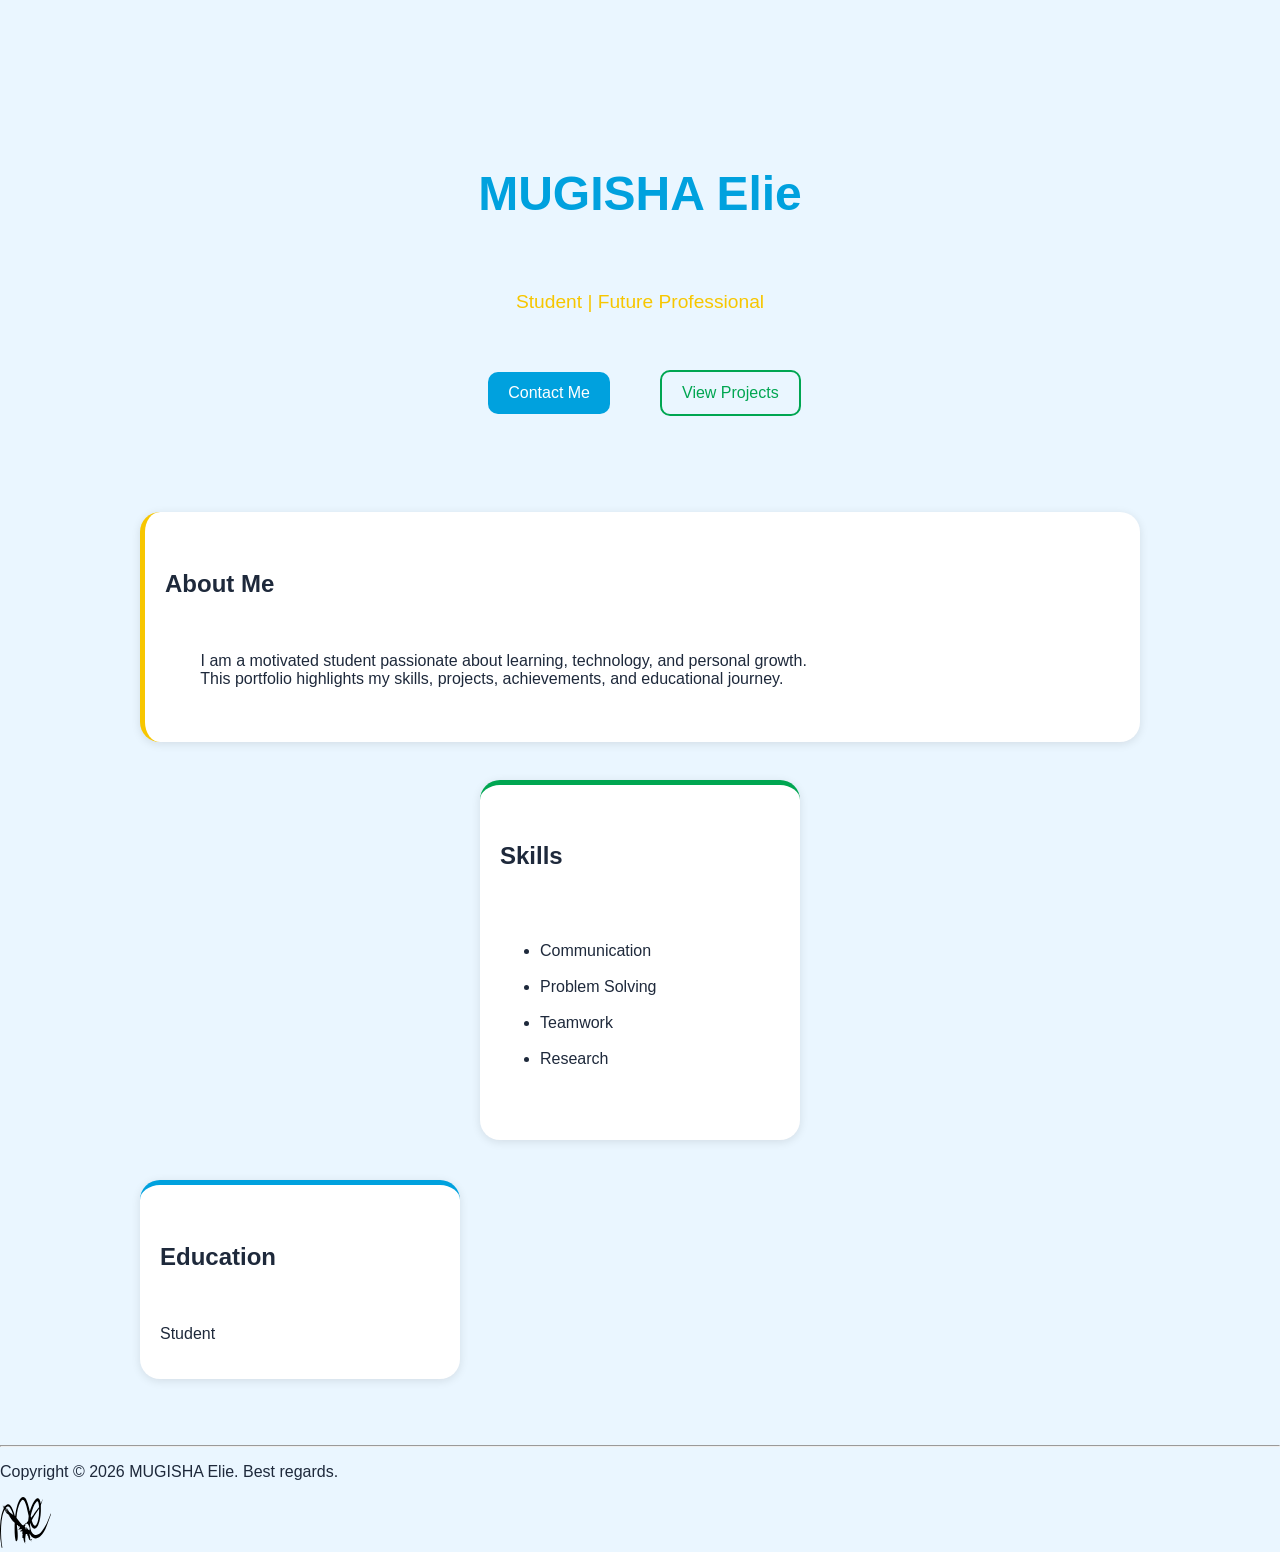
==== index.html @ 06cb4acb "Add footer section to index.html Added footer with copyright information and signature image." ====
<!-- index.html -->
<!DOCTYPE html>
<html lang="en">
<head>
    <link rel="stylesheet" href="styles.css">
    <link rel="icon" type="image/svg+xml" href="mmmeee_me.svg">

    <meta charset="UTF-8">
    <meta name="viewport" content="width=device-width, initial-scale=1.0">
    <title>Me Portfolio</title>
</head>
<body>
  <div class="container">
    <header class="hero">
      <h1>MUGISHA Elie</h1>
      <p>Student | Future Professional</p>
      <div class="buttons">
        <a href="#contact" class="btn-primary">Contact Me</a>
        <a href="#projects" class="btn-secondary">View Projects</a>
      </div>
    </header>
    <section class="card about">
      <h2>About Me</h2>
      <p>
        I am a motivated student passionate about learning, technology, and personal growth.</br>
        This portfolio highlights my skills, projects, achievements, and educational journey.
      </p>
    </section>
    <section class="grid">
      <div class="card skills">
        <h2>Skills</h2>
        <ul>
          <li>Communication</li>
          <li>Problem Solving</li>
          <li>Teamwork</li>
          <li>Research</li>
        </ul>
      </div>
      <div class="card education">
        <h2>Education</h2>
        <p>Student</p>
      </div>
    </section>
  </div>
    <hr>
    <footer>
    <p>Copyright &copy; 2026 MUGISHA Elie. Best regards.</p>
    <img src="mmmeee_me.svg" alt="signature" width="51.2">
    </footer>
</body>
</html>
---- styles.css ----
body {
  margin: 0;
  font-family: Arial, sans-serif;
  background: #eaf6ff;
  color: #1e293b;
}

.container {
  max-width: 1000px;
  margin: auto;
  padding: 20px;
}

.hero {
  text-align: center;
  padding: 60px 20px;
}

.hero h1 {
  color: #00a1de;
  font-size: 3rem;
}

.hero p {
  color: #f7c600;
  font-size: 1.2rem;
}

.buttons {
  margin-top: 20px;
}

.btn-primary,
.btn-secondary {
  text-decoration: none;
  padding: 12px 20px;
  border-radius: 10px;
  margin: 0 5px;
  display: inline-block;
}

.btn-primary {
  background: #00a1de;
  color: white;
}

.btn-secondary {
  border: 2px solid #00a651;
  color: #00a651;
}

.card {
  background: white;
  padding: 20px;
  border-radius: 20px;
  box-shadow: 0 2px 10px rgba(0,0,0,0.1);
  margin-bottom: 20px;
}

.about {
  border-left: 5px solid #f7c600;
}

.grid {
  display: grid;
  grid-template-columns: repeat(auto-fit, minmax(250px, 1fr));
  gap: 20px;
}

.skills {
  border-top: 5px solid #00a651;
}

.education {
  border-top: 5px solid #00a1de;
}
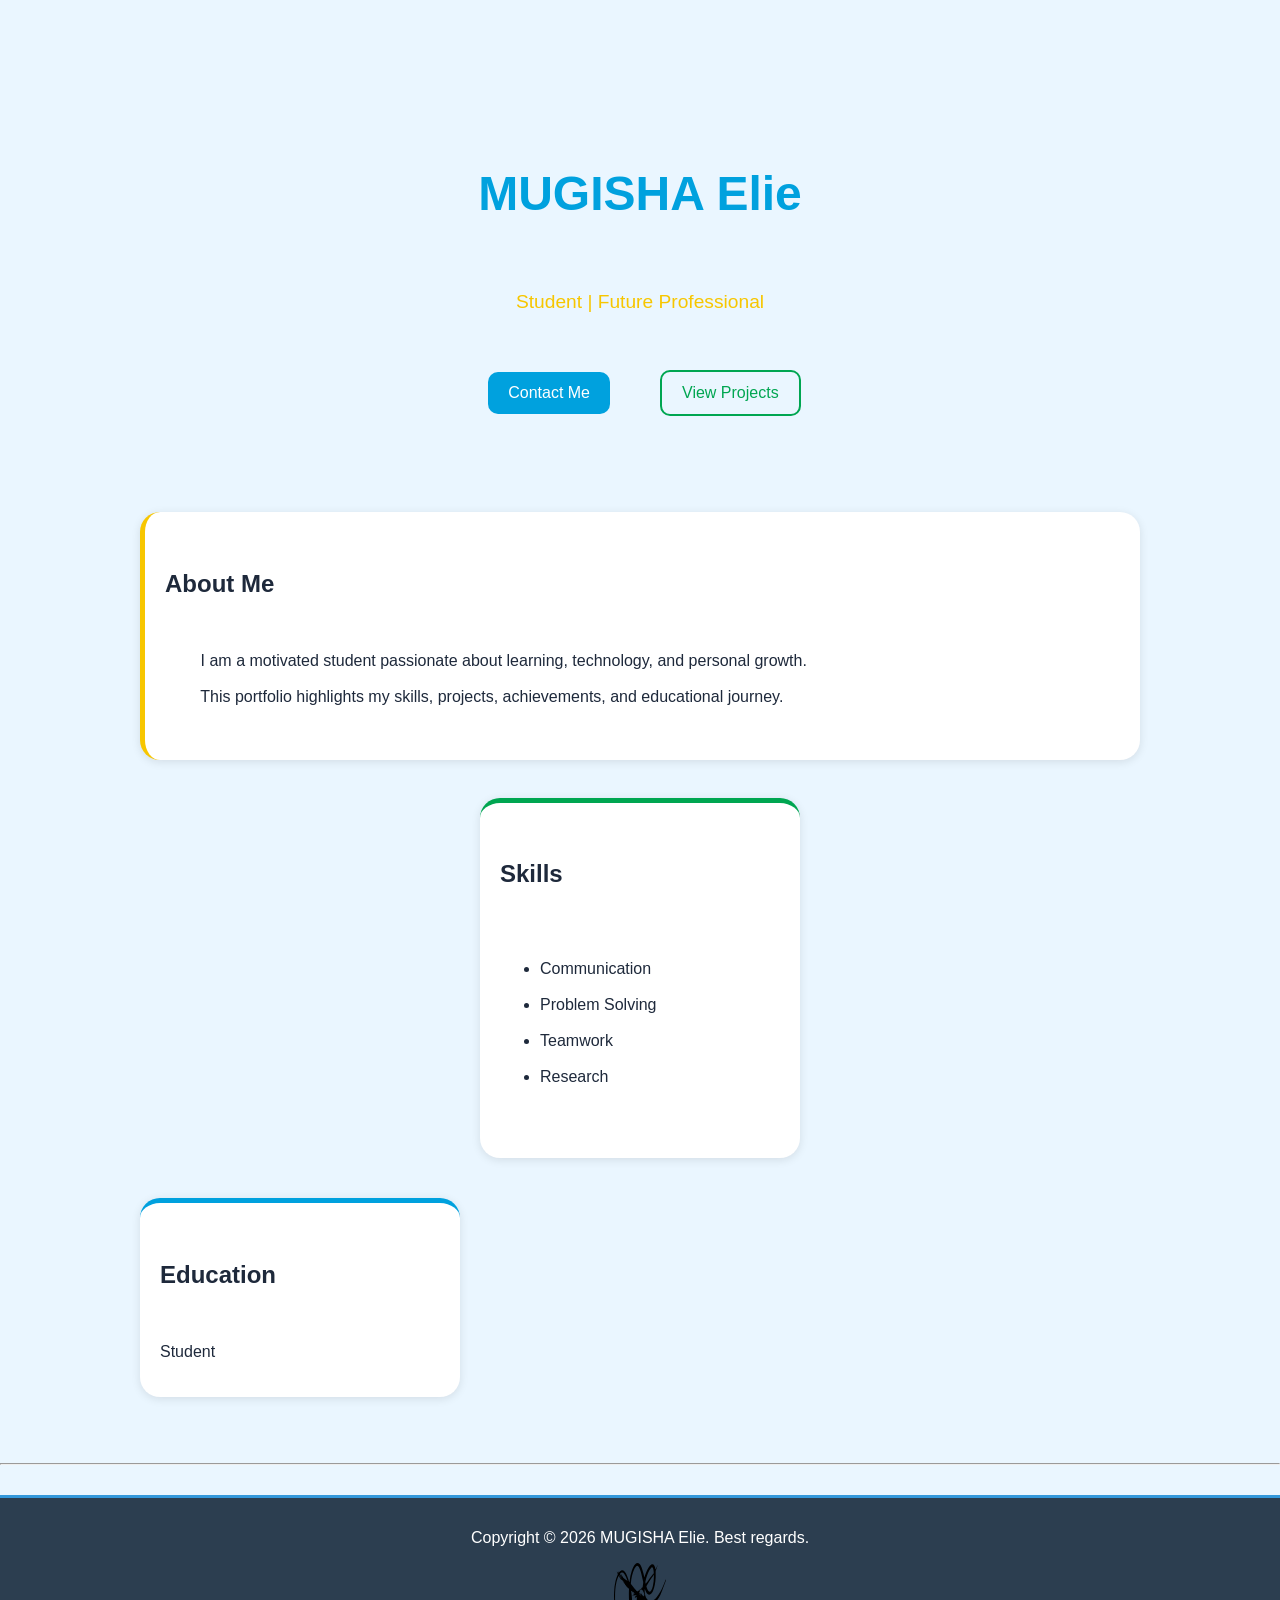
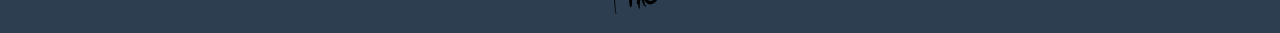
==== commit 25158c4b: "Update About Me section with additional line break Added an extra line break in the About Me section" ====
--- a/index.html
+++ b/index.html
@@ -22,7 +22,7 @@
     <section class="card about">
       <h2>About Me</h2>
       <p>
-        I am a motivated student passionate about learning, technology, and personal growth.</br>
+        I am a motivated student passionate about learning, technology, and personal growth.</br></br>
         This portfolio highlights my skills, projects, achievements, and educational journey.
       </p>
     </section>
--- a/styles.css
+++ b/styles.css
@@ -74,3 +74,12 @@
 .education {
   border-top: 5px solid #00a1de;
 }
+
+footer {
+  text-align: center;
+  padding: 15px;
+  background: #2c3e50;
+  color: #fff;
+  margin-top: 30px;
+  border-top: 3px solid #3498db;
+}
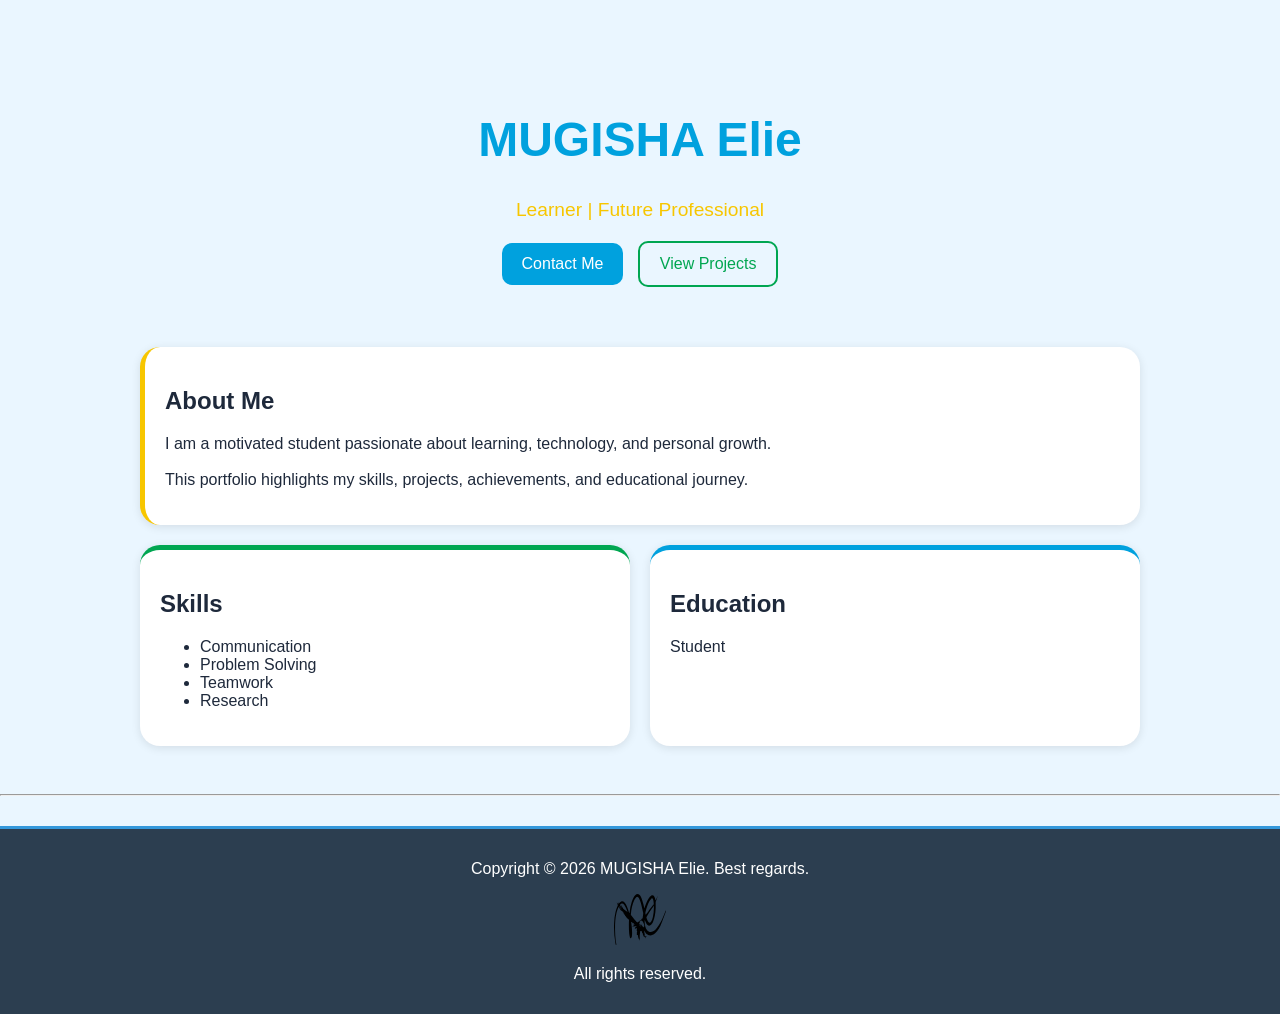
==== commit 2ea9d595: "Refactor index.html for improved structure and content" ====
--- a/index.html
+++ b/index.html
@@ -1,51 +1,51 @@
-<!-- index.html -->
 <!DOCTYPE html>
 <html lang="en">
 <head>
     <link rel="stylesheet" href="styles.css">
     <link rel="icon" type="image/svg+xml" href="mmmeee_me.svg">
-
+    
     <meta charset="UTF-8">
     <meta name="viewport" content="width=device-width, initial-scale=1.0">
     <title>Me Portfolio</title>
 </head>
 <body>
-  <div class="container">
-    <header class="hero">
-      <h1>MUGISHA Elie</h1>
-      <p>Student | Future Professional</p>
-      <div class="buttons">
-        <a href="#contact" class="btn-primary">Contact Me</a>
-        <a href="#projects" class="btn-secondary">View Projects</a>
-      </div>
-    </header>
-    <section class="card about">
-      <h2>About Me</h2>
-      <p>
-        I am a motivated student passionate about learning, technology, and personal growth.</br></br>
-        This portfolio highlights my skills, projects, achievements, and educational journey.
-      </p>
-    </section>
-    <section class="grid">
-      <div class="card skills">
-        <h2>Skills</h2>
-        <ul>
-          <li>Communication</li>
-          <li>Problem Solving</li>
-          <li>Teamwork</li>
-          <li>Research</li>
-        </ul>
-      </div>
-      <div class="card education">
-        <h2>Education</h2>
-        <p>Student</p>
-      </div>
-    </section>
-  </div>
+    <div class="container">
+        <header class="hero">
+            <h1>MUGISHA Elie</h1>
+            <p>Learner | Future Professional</p>
+    <div class="buttons">
+        <a href="#contact" class="btn-primary">Contact Me</a>
+        <a href="#projects" class="btn-secondary">View Projects</a>
+    </div>
+        </header>
+        <section class="card about">
+            <h2>About Me</h2>
+            <p>
+                I am a motivated student passionate about learning, technology, and personal growth.</br></br>
+            This portfolio highlights my skills, projects, achievements, and educational journey.
+            </p>
+        </section>
+        <section class="grid">
+            <div class="card skills">
+                <h2>Skills</h2>
+                <ul>
+                    <li>Communication</li>
+                    <li>Problem Solving</li>
+                    <li>Teamwork</li>
+                    <li>Research</li>
+                </ul>
+            </div>
+            <div class="card education">
+                <h2>Education</h2>
+                <p>Student</p>
+            </div>
+        </section>
+    </div>
     <hr>
     <footer>
-    <p>Copyright &copy; 2026 MUGISHA Elie. Best regards.</p>
-    <img src="mmmeee_me.svg" alt="signature" width="51.2">
+        <p>Copyright &copy; 2026 MUGISHA Elie. Best regards.</p>
+        <img src="mmmeee_me.svg" alt="signature" width="51.2">
+        <p>All rights reserved.</p>
     </footer>
 </body>
 </html>
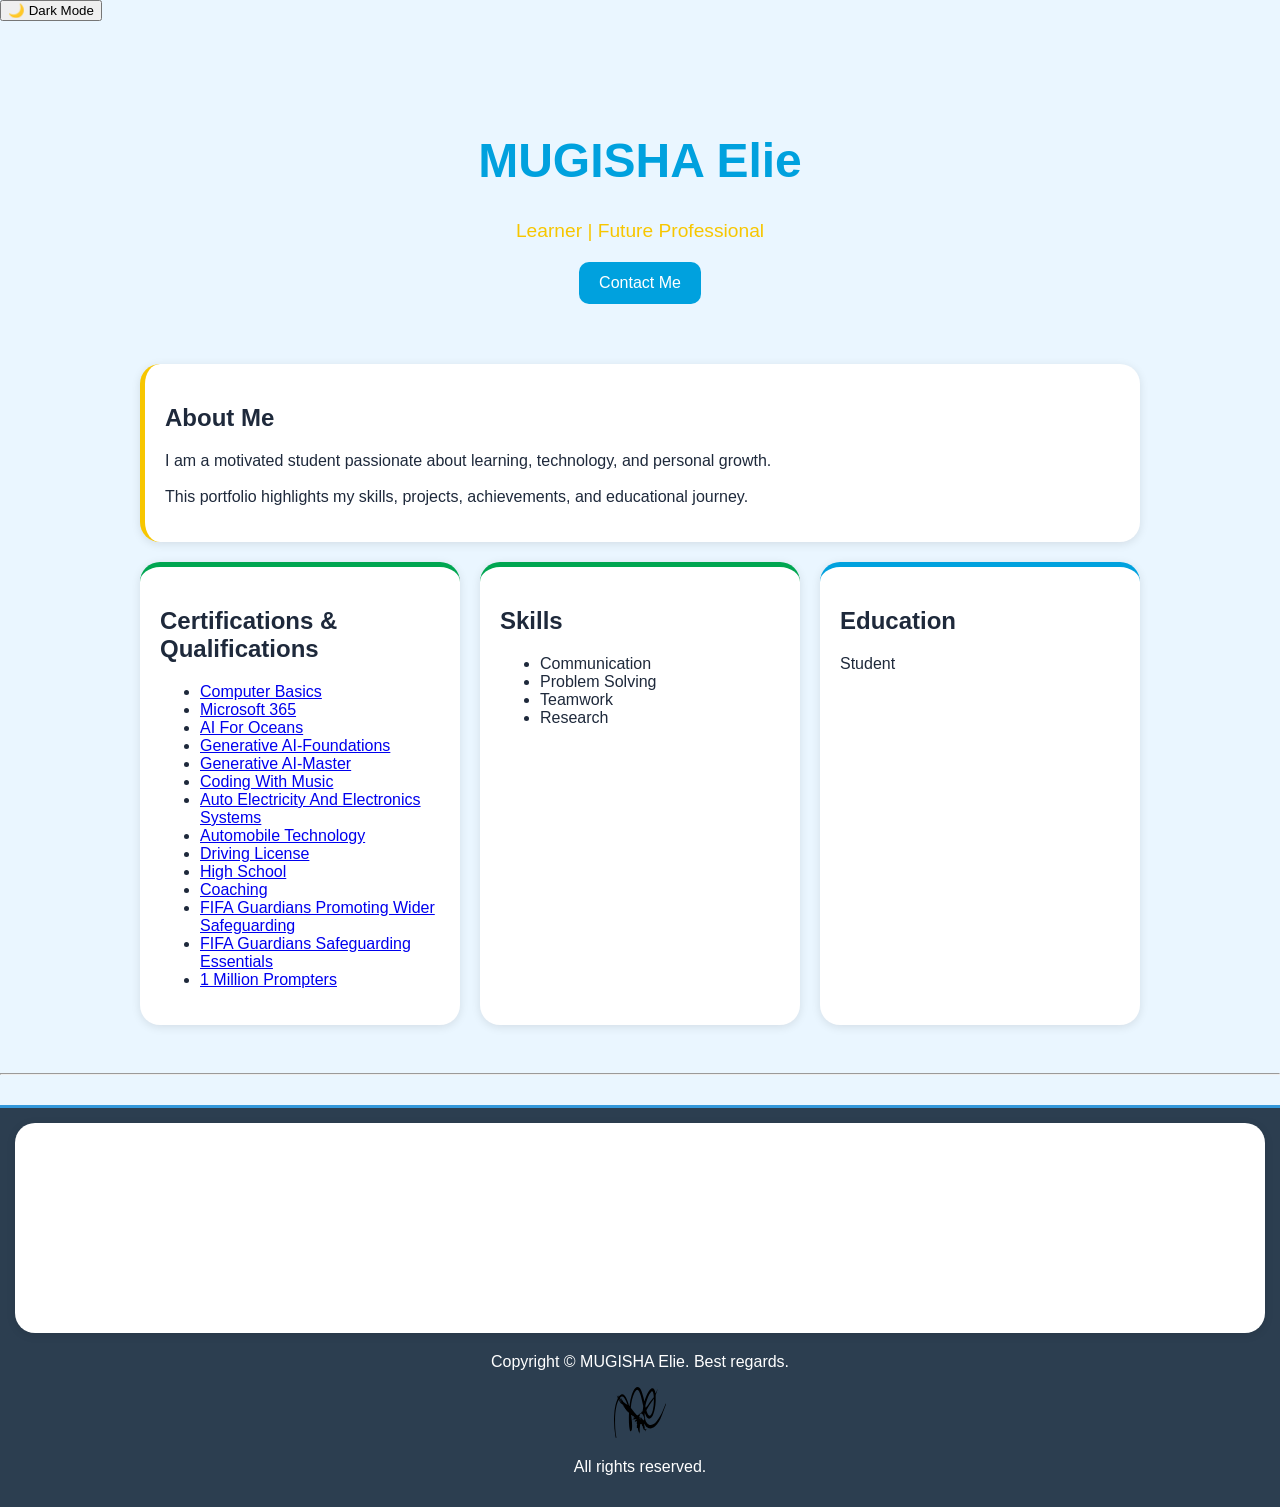
==== commit 19fb8857: "Enhance portfolio with dark mode button and contact info Added dark mode button and contact section " ====
--- a/index.html
+++ b/index.html
@@ -9,24 +9,44 @@
     <title>Me Portfolio</title>
 </head>
 <body>
+    <button id="darkModeBtn">
+    🌙 Dark Mode
+</button>
     <div class="container">
         <header class="hero">
             <h1>MUGISHA Elie</h1>
             <p>Learner | Future Professional</p>
     <div class="buttons">
         <a href="#contact" class="btn-primary">Contact Me</a>
-        <a href="#projects" class="btn-secondary">View Projects</a>
     </div>
         </header>
         <section class="card about">
             <h2>About Me</h2>
             <p>
-                I am a motivated student passionate about learning, technology, and personal growth.</br></br>
+                I am a motivated student passionate about learning, technology, and personal growth.<br><br>
             This portfolio highlights my skills, projects, achievements, and educational journey.
             </p>
         </section>
         <section class="grid">
             <div class="card skills">
+                <h2>Certifications & Qualifications</h2>
+                <ul>
+                    <li><a href="Certificate . Computer Basics.pdf">Computer Basics</a></li>
+                    <li><a href="Certificate Getting Started with Microsoft 365.pdf">Microsoft 365</a></li>
+                    <li><a href="Certificate.jpg">AI For Oceans</a></li>
+                    <li><a href="Certificate_ Generative AI - Foundations.pdf">Generative AI-Foundations</li>
+                    <li><a href="Certificate_Genera ve AI - Master.pdf">Generative AI-Master</a></li>
+                    <li><a href="Coding With Music.jpg">Coding With Music</li>
+                    <li><a href="Diploma-6.pdf">Auto Electricity And Electronics Systems</li>
+                    <li><a href="kic baby.pdf">Automobile Technology</li>
+                    <li><a href="permit.pdf">Driving License</a></li>
+                    <li><a href="transcripts.pdf">High School</a></li>
+                    <li><a href="diploma.pdf">Coaching</a></li>
+                    <li><a href="FIFA_Guardians_Promoting_Wider_Safeguarding_Change_certificate.pdf">FIFA Guardians Promoting Wider Safeguarding</a></li>
+                    <li><a href="FIFA_Guardians_Safeguarding_Essentials_certificate.pdf">FIFA Guardians Safeguarding Essentials</a></li>
+                    <li><a href="mugisha-elie-certificate.pdf">1 Million Prompters</a></li>
+                </ul>
+            </div><div class="card skills">
                 <h2>Skills</h2>
                 <ul>
                     <li>Communication</li>
@@ -43,9 +63,21 @@
     </div>
     <hr>
     <footer>
-        <p>Copyright &copy; 2026 MUGISHA Elie. Best regards.</p>
+        <section id="contact" class="card">
+    <h2>Contact</h2>
+
+    <p>Email: sirmelie7@gmail.com</p>
+    <p>Phone: +250 788 670 786</p>
+    <p>Location: Rwanda</p>
+</section>
+        <p>
+    Copyright &copy;
+    <span id="copyright-year"></span>
+    MUGISHA Elie. Best regards.
+        </p>
         <img src="mmmeee_me.svg" alt="signature" width="51.2">
         <p>All rights reserved.</p>
     </footer>
+    <script src="script.js"></script>
 </body>
 </html>
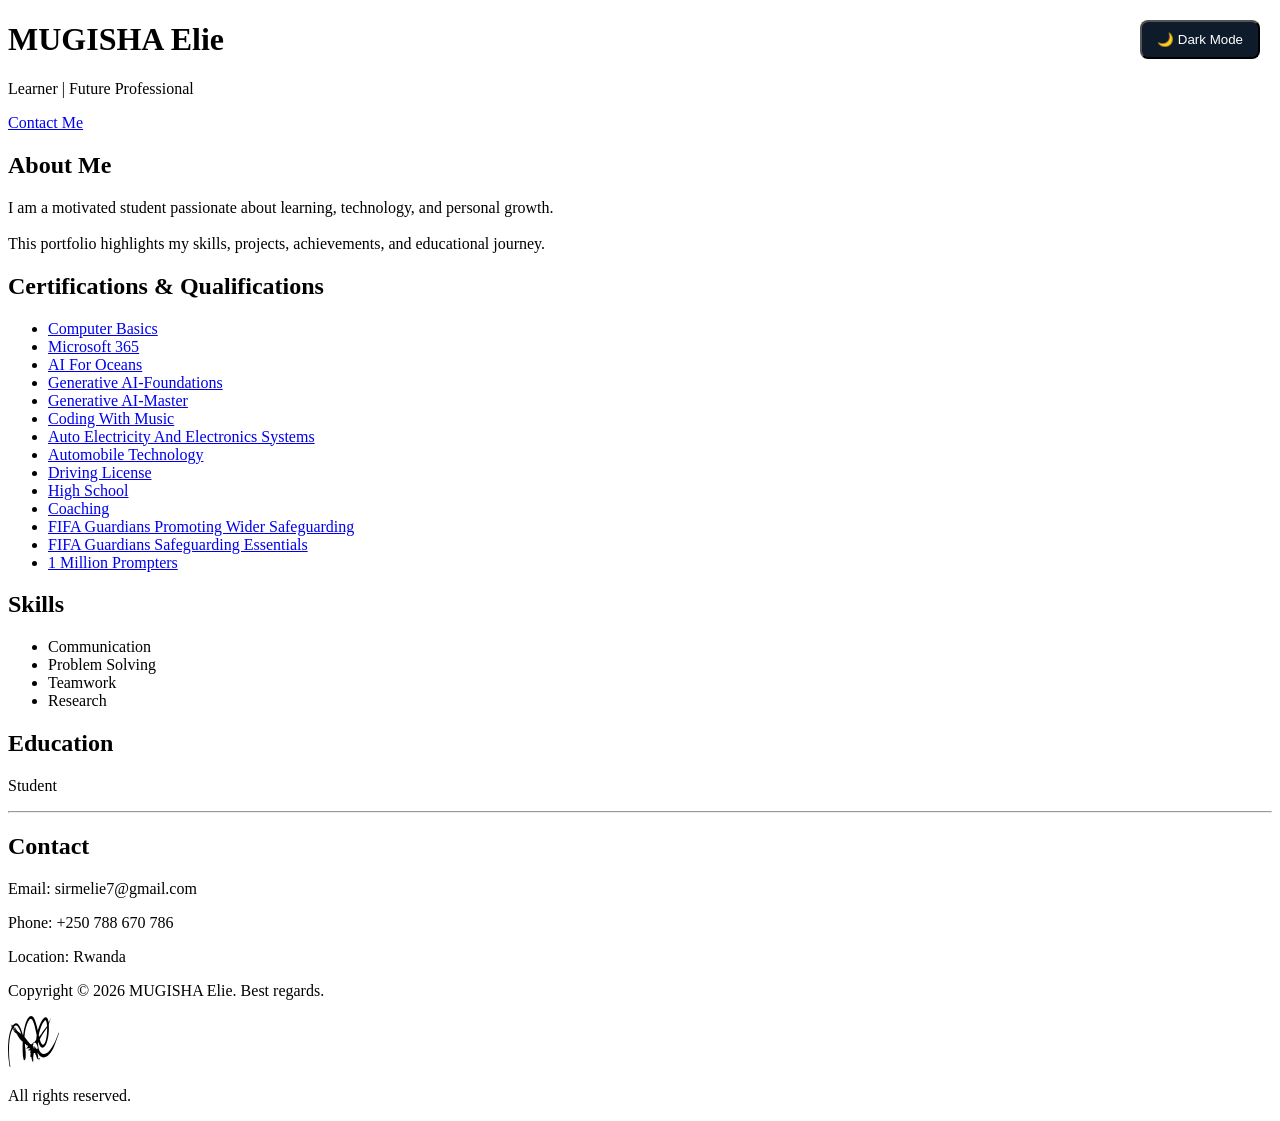
==== commit c394e011: "Update index.html" ====
--- a/index.html
+++ b/index.html
@@ -1,12 +1,12 @@
 <!DOCTYPE html>
 <html lang="en">
 <head>
-    <link rel="stylesheet" href="styles.css">
-    <link rel="icon" type="image/svg+xml" href="mmmeee_me.svg">
     
     <meta charset="UTF-8">
     <meta name="viewport" content="width=device-width, initial-scale=1.0">
     <title>Me Portfolio</title>
+    <link rel="icon" type="image/svg+xml" href="mmmeee_me.svg">
+    <link rel="stylesheet" href="styles.css">
 </head>
 <body>
     <button id="darkModeBtn">
@@ -34,11 +34,11 @@
                     <li><a href="Certificate . Computer Basics.pdf">Computer Basics</a></li>
                     <li><a href="Certificate Getting Started with Microsoft 365.pdf">Microsoft 365</a></li>
                     <li><a href="Certificate.jpg">AI For Oceans</a></li>
-                    <li><a href="Certificate_ Generative AI - Foundations.pdf">Generative AI-Foundations</li>
+                    <li><a href="Certificate_ Generative AI - Foundations.pdf">Generative AI-Foundations</a></li>
                     <li><a href="Certificate_Genera ve AI - Master.pdf">Generative AI-Master</a></li>
-                    <li><a href="Coding With Music.jpg">Coding With Music</li>
-                    <li><a href="Diploma-6.pdf">Auto Electricity And Electronics Systems</li>
-                    <li><a href="kic baby.pdf">Automobile Technology</li>
+                    <li><a href="Coding With Music.jpg">Coding With Music</a></li>
+                    <li><a href="Diploma-6.pdf">Auto Electricity And Electronics Systems</a></li>
+                    <li><a href="kic baby.pdf">Automobile Technology</a></li>
                     <li><a href="permit.pdf">Driving License</a></li>
                     <li><a href="transcripts.pdf">High School</a></li>
                     <li><a href="diploma.pdf">Coaching</a></li>
--- a/styles.css
+++ b/styles.css
@@ -1,85 +1,100 @@
-body {
-  margin: 0;
-  font-family: Arial, sans-serif;
-  background: #eaf6ff;
-  color: #1e293b;
+/* Smooth Theme Transition */
+
+body,
+.container,
+.card,
+input,
+button,
+a,
+footer {
+    transition: all 0.3s ease;
 }
 
-.container {
-  max-width: 1000px;
-  margin: auto;
-  padding: 20px;
+/* Dark Mode Button */
+
+#darkModeBtn {
+    position: fixed;
+    top: 20px;
+    right: 20px;
+    width: auto;
+    padding: 10px 15px;
+    z-index: 1000;
+    background: #0d1b2a;
+    color: white;
+    border-radius: 8px;
 }
 
-.hero {
-  text-align: center;
-  padding: 60px 20px;
+/* Dark Mode */
+
+.dark-mode {
+    background: #121212;
+    color: #ffffff;
 }
 
-.hero h1 {
-  color: #00a1de;
-  font-size: 3rem;
+.dark-mode .container {
+    background: #1e1e1e;
 }
 
-.hero p {
-  color: #f7c600;
-  font-size: 1.2rem;
+.dark-mode .card {
+    background: #2a2a2a;
+    color: white;
+    box-shadow: 0 0 10px rgba(255,255,255,0.05);
 }
 
-.buttons {
-  margin-top: 20px;
+.dark-mode h1,
+.dark-mode h2,
+.dark-mode p,
+.dark-mode li {
+    color: white;
 }
 
-.btn-primary,
-.btn-secondary {
-  text-decoration: none;
-  padding: 12px 20px;
-  border-radius: 10px;
-  margin: 0 5px;
-  display: inline-block;
+.dark-mode a {
+    color: #4db8ff;
 }
 
-.btn-primary {
-  background: #00a1de;
-  color: white;
+.dark-mode input {
+    background: #333;
+    color: white;
+    border: 1px solid #555;
 }
 
-.btn-secondary {
-  border: 2px solid #00a651;
-  color: #00a651;
+.dark-mode footer {
+    background: #1a1a1a;
+    color: white;
 }
 
-.card {
-  background: white;
-  padding: 20px;
-  border-radius: 20px;
-  box-shadow: 0 2px 10px rgba(0,0,0,0.1);
-  margin-bottom: 20px;
+.dark-mode hr {
+    border-color: #444;
 }
 
-.about {
-  border-left: 5px solid #f7c600;
+.contact-form{
+    display:flex;
+    flex-direction:column;
+    gap:15px;
 }
 
-.grid {
-  display: grid;
-  grid-template-columns: repeat(auto-fit, minmax(250px, 1fr));
-  gap: 20px;
+.contact-form input,
+.contact-form select,
+.contact-form textarea{
+    width:100%;
+    padding:12px;
+    border:1px solid #ccc;
+    border-radius:8px;
+    font-family:'Poppins',sans-serif;
 }
 
-.skills {
-  border-top: 5px solid #00a651;
+.contact-form textarea{
+    resize:vertical;
 }
 
-.education {
-  border-top: 5px solid #00a1de;
+.contact-form button{
+    width:100%;
+    padding:12px;
+    border:none;
+    border-radius:8px;
+    cursor:pointer;
 }
 
-footer {
-  text-align: center;
-  padding: 15px;
-  background: #2c3e50;
-  color: #fff;
-  margin-top: 30px;
-  border-top: 3px solid #3498db;
+.contact-info{
+    margin-top:20px;
 }
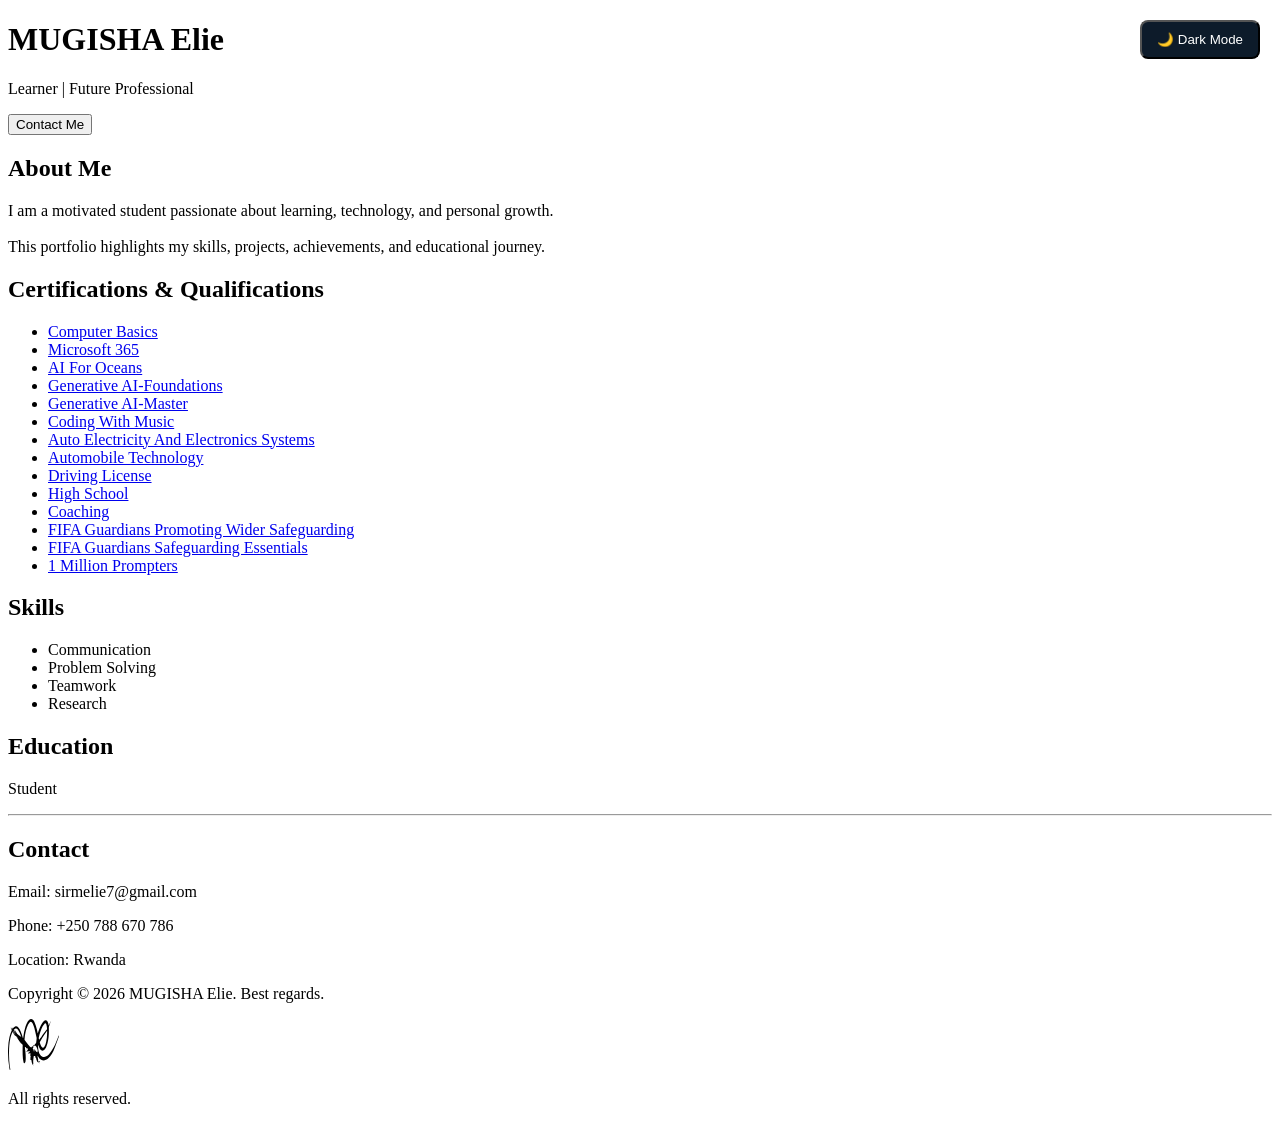
==== commit 96ac8406: "Modify links and clean up index.html Updated links to open in a new tab and removed unnecessary whit" ====
--- a/index.html
+++ b/index.html
@@ -1,7 +1,6 @@
 <!DOCTYPE html>
 <html lang="en">
 <head>
-    
     <meta charset="UTF-8">
     <meta name="viewport" content="width=device-width, initial-scale=1.0">
     <title>Me Portfolio</title>
@@ -17,7 +16,7 @@
             <h1>MUGISHA Elie</h1>
             <p>Learner | Future Professional</p>
     <div class="buttons">
-        <a href="#contact" class="btn-primary">Contact Me</a>
+        <a href="contact.html" class="btn-primary"><button>Contact Me</button></a>
     </div>
         </header>
         <section class="card about">
@@ -31,20 +30,20 @@
             <div class="card skills">
                 <h2>Certifications & Qualifications</h2>
                 <ul>
-                    <li><a href="Certificate . Computer Basics.pdf">Computer Basics</a></li>
-                    <li><a href="Certificate Getting Started with Microsoft 365.pdf">Microsoft 365</a></li>
-                    <li><a href="Certificate.jpg">AI For Oceans</a></li>
-                    <li><a href="Certificate_ Generative AI - Foundations.pdf">Generative AI-Foundations</a></li>
-                    <li><a href="Certificate_Genera ve AI - Master.pdf">Generative AI-Master</a></li>
-                    <li><a href="Coding With Music.jpg">Coding With Music</a></li>
-                    <li><a href="Diploma-6.pdf">Auto Electricity And Electronics Systems</a></li>
-                    <li><a href="kic baby.pdf">Automobile Technology</a></li>
-                    <li><a href="permit.pdf">Driving License</a></li>
-                    <li><a href="transcripts.pdf">High School</a></li>
-                    <li><a href="diploma.pdf">Coaching</a></li>
-                    <li><a href="FIFA_Guardians_Promoting_Wider_Safeguarding_Change_certificate.pdf">FIFA Guardians Promoting Wider Safeguarding</a></li>
-                    <li><a href="FIFA_Guardians_Safeguarding_Essentials_certificate.pdf">FIFA Guardians Safeguarding Essentials</a></li>
-                    <li><a href="mugisha-elie-certificate.pdf">1 Million Prompters</a></li>
+                    <li><a href="Certificate . Computer Basics.pdf" target="_blank">Computer Basics</a></li>
+                    <li><a href="Certificate Getting Started with Microsoft 365.pdf" target="_blank">Microsoft 365</a></li>
+                    <li><a href="Certificate.jpg" target="_blank">AI For Oceans</a></li>
+                    <li><a href="Certificate_ Generative AI - Foundations.pdf" target="_blank">Generative AI-Foundations</a></li>
+                    <li><a href="Certificate_Genera ve AI - Master.pdf" target="_blank">Generative AI-Master</a></li>
+                    <li><a href="Coding With Music.jpg" target="_blank">Coding With Music</a></li>
+                    <li><a href="Diploma-6.pdf" target="_blank">Auto Electricity And Electronics Systems</a></li>
+                    <li><a href="kic baby.pdf" target="_blank">Automobile Technology</a></li>
+                    <li><a href="permit.pdf" target="_blank">Driving License</a></li>
+                    <li><a href="transcripts.pdf" target="_blank">High School</a></li>
+                    <li><a href="diploma.pdf" target="_blank">Coaching</a></li>
+                    <li><a href="FIFA_Guardians_Promoting_Wider_Safeguarding_Change_certificate.pdf" target="_blank">FIFA Guardians Promoting Wider Safeguarding</a></li>
+                    <li><a href="FIFA_Guardians_Safeguarding_Essentials_certificate.pdf" target="_blank">FIFA Guardians Safeguarding Essentials</a></li>
+                    <li><a href="mugisha-elie-certificate.pdf" target="_blank">1 Million Prompters</a></li>
                 </ul>
             </div><div class="card skills">
                 <h2>Skills</h2>
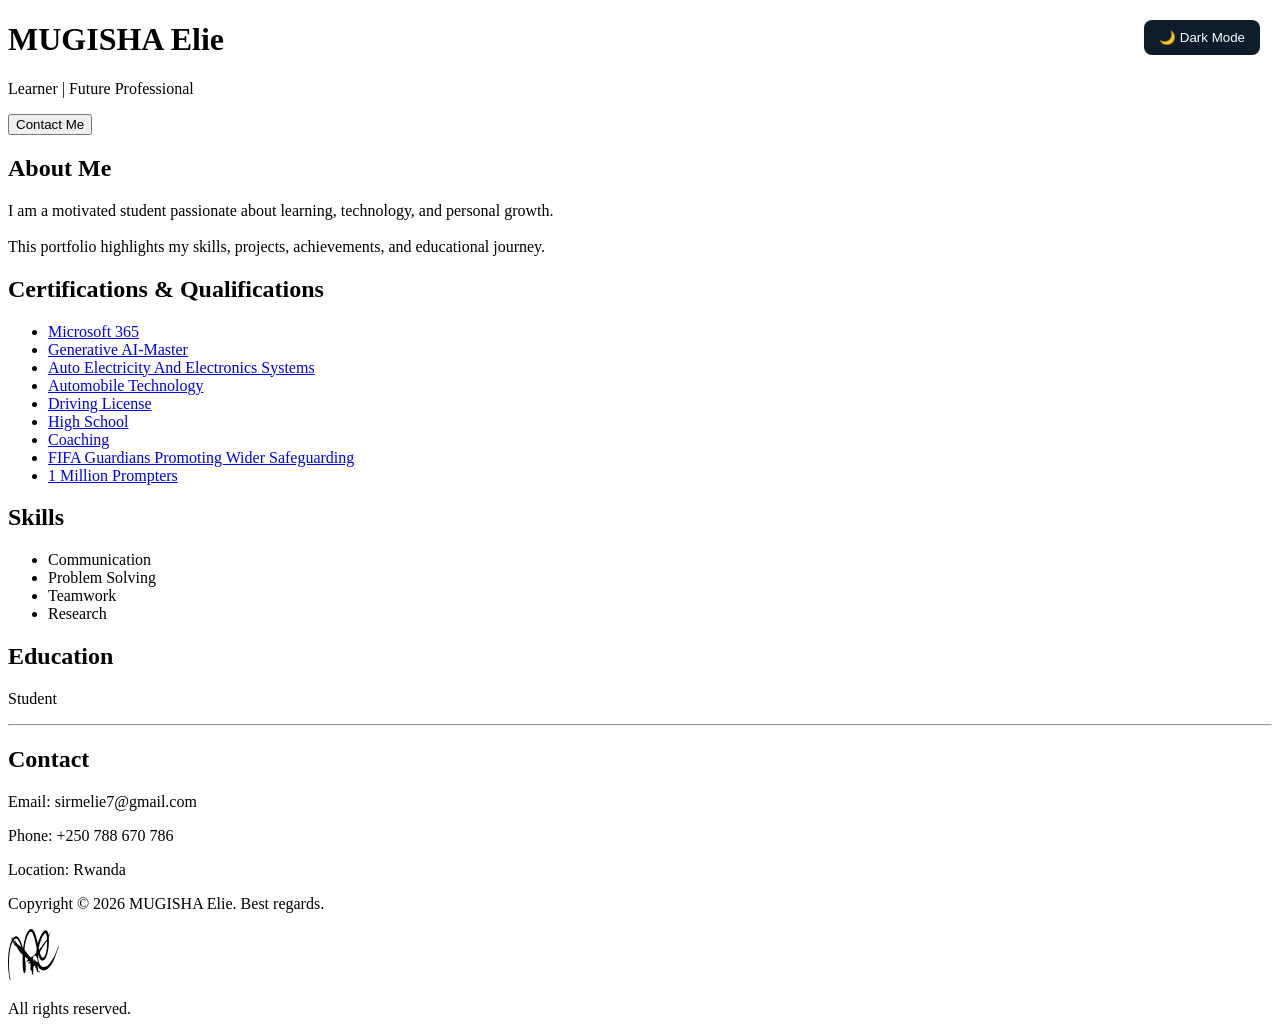
==== commit c4f1573b: "Remove certification links from index.html Removed several certification links from the qualificatio" ====
--- a/index.html
+++ b/index.html
@@ -16,7 +16,7 @@
             <h1>MUGISHA Elie</h1>
             <p>Learner | Future Professional</p>
     <div class="buttons">
-        <a href="contact.html" class="btn-primary"><button>Contact Me</button></a>
+        <a href="Contact.html" class="btn-primary"><button>Contact Me</button></a>
     </div>
         </header>
         <section class="card about">
@@ -30,19 +30,14 @@
             <div class="card skills">
                 <h2>Certifications & Qualifications</h2>
                 <ul>
-                    <li><a href="Certificate . Computer Basics.pdf" target="_blank">Computer Basics</a></li>
                     <li><a href="Certificate Getting Started with Microsoft 365.pdf" target="_blank">Microsoft 365</a></li>
-                    <li><a href="Certificate.jpg" target="_blank">AI For Oceans</a></li>
-                    <li><a href="Certificate_ Generative AI - Foundations.pdf" target="_blank">Generative AI-Foundations</a></li>
                     <li><a href="Certificate_Genera ve AI - Master.pdf" target="_blank">Generative AI-Master</a></li>
-                    <li><a href="Coding With Music.jpg" target="_blank">Coding With Music</a></li>
                     <li><a href="Diploma-6.pdf" target="_blank">Auto Electricity And Electronics Systems</a></li>
-                    <li><a href="kic baby.pdf" target="_blank">Automobile Technology</a></li>
-                    <li><a href="permit.pdf" target="_blank">Driving License</a></li>
-                    <li><a href="transcripts.pdf" target="_blank">High School</a></li>
-                    <li><a href="diploma.pdf" target="_blank">Coaching</a></li>
+                    <li><a href="KIC baby.pdf" target="_blank">Automobile Technology</a></li>
+                    <li><a href="Permit.pdf" target="_blank">Driving License</a></li>
+                    <li><a href="TRANSCRIPTS.pdf" target="_blank">High School</a></li>
+                    <li><a href="Diploma.pdf" target="_blank">Coaching</a></li>
                     <li><a href="FIFA_Guardians_Promoting_Wider_Safeguarding_Change_certificate.pdf" target="_blank">FIFA Guardians Promoting Wider Safeguarding</a></li>
-                    <li><a href="FIFA_Guardians_Safeguarding_Essentials_certificate.pdf" target="_blank">FIFA Guardians Safeguarding Essentials</a></li>
                     <li><a href="mugisha-elie-certificate.pdf" target="_blank">1 Million Prompters</a></li>
                 </ul>
             </div><div class="card skills">
--- a/styles.css
+++ b/styles.css
@@ -1,16 +1,14 @@
-/* Smooth Theme Transition */
-
 body,
 .container,
 .card,
 input,
+select,
+textarea,
 button,
 a,
 footer {
     transition: all 0.3s ease;
 }
-
-/* Dark Mode Button */
 
 #darkModeBtn {
     position: fixed;
@@ -18,13 +16,17 @@
     right: 20px;
     width: auto;
     padding: 10px 15px;
-    z-index: 1000;
     background: #0d1b2a;
     color: white;
+    border: none;
     border-radius: 8px;
+    cursor: pointer;
+    z-index: 1000;
 }
 
-/* Dark Mode */
+#darkModeBtn:hover {
+    background: #1b314d;
+}
 
 .dark-mode {
     background: #121212;
@@ -38,7 +40,7 @@
 .dark-mode .card {
     background: #2a2a2a;
     color: white;
-    box-shadow: 0 0 10px rgba(255,255,255,0.05);
+    box-shadow: 0 0 10px rgba(255, 255, 255, 0.05);
 }
 
 .dark-mode h1,
@@ -52,7 +54,9 @@
     color: #4db8ff;
 }
 
-.dark-mode input {
+.dark-mode input,
+.dark-mode select,
+.dark-mode textarea {
     background: #333;
     color: white;
     border: 1px solid #555;
@@ -67,34 +71,54 @@
     border-color: #444;
 }
 
-.contact-form{
-    display:flex;
-    flex-direction:column;
-    gap:15px;
+.contact-form {
+    display: flex;
+    flex-direction: column;
+    gap: 15px;
+    margin-top: 20px;
 }
 
 .contact-form input,
 .contact-form select,
-.contact-form textarea{
-    width:100%;
-    padding:12px;
-    border:1px solid #ccc;
-    border-radius:8px;
-    font-family:'Poppins',sans-serif;
+.contact-form textarea {
+    width: 100%;
+    padding: 12px;
+    border: 1px solid #ccc;
+    border-radius: 8px;
+    box-sizing: border-box;
+    font-family: inherit;
 }
 
-.contact-form textarea{
-    resize:vertical;
+.contact-form textarea {
+    resize: vertical;
 }
 
-.contact-form button{
-    width:100%;
-    padding:12px;
-    border:none;
-    border-radius:8px;
-    cursor:pointer;
+.contact-form input:focus,
+.contact-form select:focus,
+.contact-form textarea:focus {
+    outline: none;
+    border-color: #00a651;
+    box-shadow: 0 0 5px rgba(0, 166, 81, 0.3);
 }
 
-.contact-info{
-    margin-top:20px;
+.contact-form button {
+    width: 100%;
+    padding: 12px;
+    background: #00a651;
+    color: white;
+    border: none;
+    border-radius: 8px;
+    cursor: pointer;
 }
+
+.contact-form button:hover {
+    background: #008c44;
+}
+
+.contact-info {
+    margin-top: 20px;
+}
+
+.contact-info p {
+    margin: 8px 0;
+}
